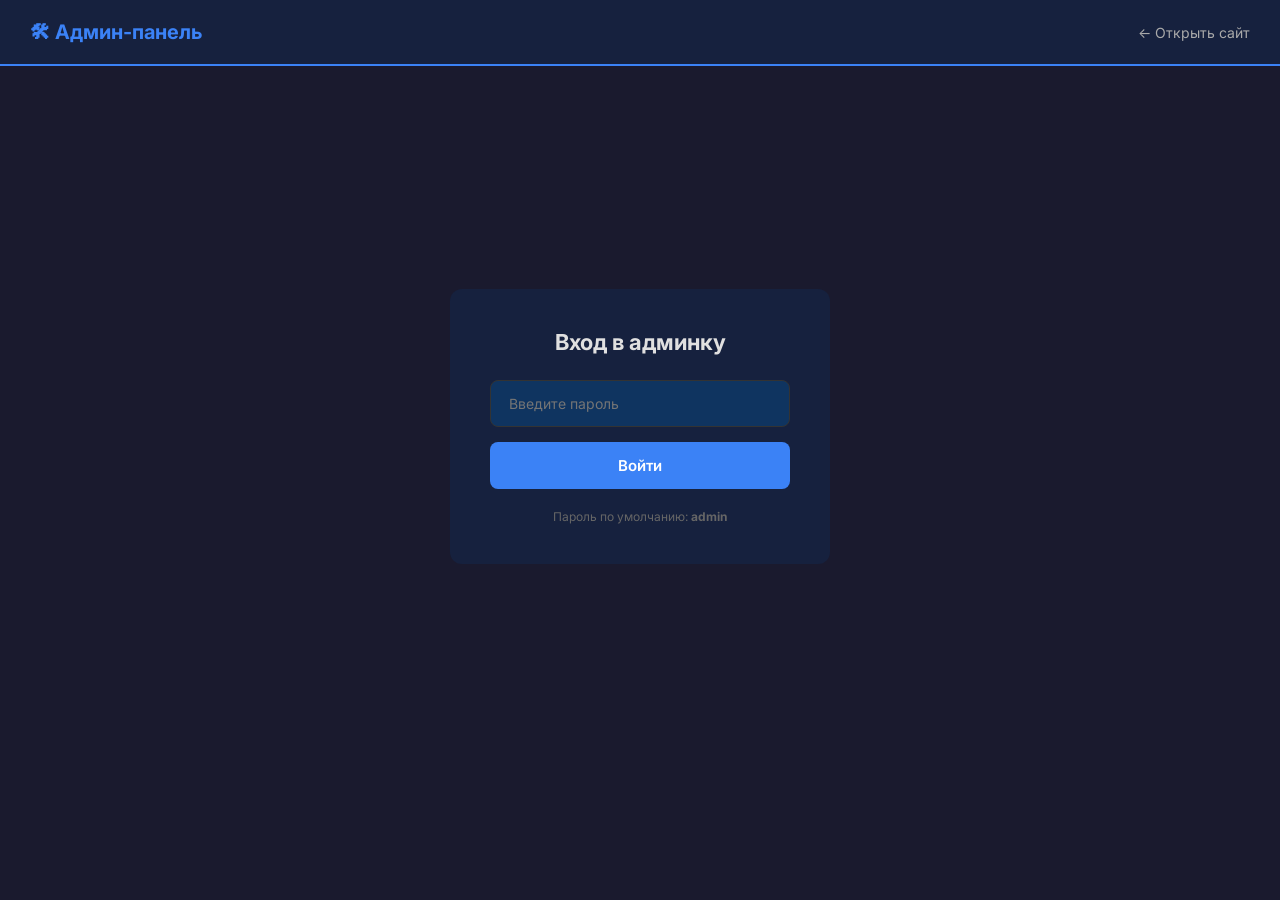
==== admin.html @ 9ea1ebc8 "Add files via upload" ====
<!DOCTYPE html>
<html lang="ru">
<head>
    <meta charset="UTF-8">
    <meta name="viewport" content="width=device-width, initial-scale=1.0">
    <title>Админ-панель — Бизнес-поддержка</title>
    <link rel="icon" type="image/png" sizes="32x32" href="images/logo_ikonka.png">
    <link href="https://fonts.googleapis.com/css2?family=Inter:wght@400;500;600;700&display=swap" rel="stylesheet">
    <style>
        * { margin: 0; padding: 0; box-sizing: border-box; }
        body {
            font-family: 'Inter', Arial, sans-serif;
            background: #1a1a2e;
            color: #e0e0e0;
            min-height: 100vh;
        }
        .admin-header {
            background: #16213e;
            padding: 20px 30px;
            border-bottom: 2px solid #3b82f6;
            display: flex;
            align-items: center;
            justify-content: space-between;
        }
        .admin-header h1 { font-size: 20px; color: #3b82f6; }
        .admin-header a {
            color: #aaa;
            text-decoration: none;
            font-size: 14px;
            transition: color 0.3s;
        }
        .admin-header a:hover { color: #3b82f6; }

        /* Login */
        .login-screen {
            display: flex;
            align-items: center;
            justify-content: center;
            min-height: 80vh;
        }
        .login-box {
            background: #16213e;
            padding: 40px;
            border-radius: 12px;
            width: 380px;
            text-align: center;
        }
        .login-box h2 { margin-bottom: 25px; font-size: 22px; }
        .login-box input {
            width: 100%;
            padding: 14px 18px;
            border: 1px solid #333;
            border-radius: 8px;
            background: #0f3460;
            color: #fff;
            font-size: 14px;
            margin-bottom: 15px;
            font-family: inherit;
        }
        .login-box input:focus { outline: none; border-color: #3b82f6; }
        .login-box button {
            width: 100%;
            padding: 14px;
            background: #3b82f6;
            border: none;
            border-radius: 8px;
            color: #fff;
            font-size: 15px;
            font-weight: 600;
            cursor: pointer;
            font-family: inherit;
            transition: background 0.3s;
        }
        .login-box button:hover { background: #2563eb; }
        .login-error {
            color: #ff6b6b;
            font-size: 13px;
            margin-bottom: 15px;
            display: none;
        }

        /* Editor */
        .editor { display: none; padding: 30px; max-width: 900px; margin: 0 auto; }
        .editor.active { display: block; }

        .section-block {
            background: #16213e;
            border-radius: 10px;
            padding: 25px;
            margin-bottom: 25px;
        }
        .section-block h2 {
            font-size: 16px;
            color: #3b82f6;
            margin-bottom: 18px;
            padding-bottom: 10px;
            border-bottom: 1px solid #333;
        }
        .field-group { margin-bottom: 15px; }
        .field-group label {
            display: block;
            font-size: 12px;
            color: #888;
            margin-bottom: 5px;
            font-weight: 500;
        }
        .field-group input,
        .field-group textarea {
            width: 100%;
            padding: 10px 14px;
            border: 1px solid #333;
            border-radius: 6px;
            background: #0f3460;
            color: #fff;
            font-size: 13px;
            font-family: inherit;
            resize: vertical;
        }
        .field-group input:focus,
        .field-group textarea:focus { outline: none; border-color: #3b82f6; }
        .field-group textarea { min-height: 60px; }

        .card-block {
            background: #0f3460;
            border-radius: 8px;
            padding: 15px;
            margin-bottom: 12px;
            border: 1px solid #1a3a6e;
        }
        .card-block h4 {
            font-size: 13px;
            color: #6ba4ff;
            margin-bottom: 10px;
        }

        .save-bar {
            position: fixed;
            bottom: 0;
            left: 0;
            right: 0;
            background: #16213e;
            padding: 15px 30px;
            border-top: 2px solid #3b82f6;
            display: flex;
            align-items: center;
            justify-content: center;
            gap: 15px;
            z-index: 100;
        }
        .save-bar button {
            padding: 12px 35px;
            border: none;
            border-radius: 8px;
            font-size: 14px;
            font-weight: 600;
            cursor: pointer;
            font-family: inherit;
            transition: all 0.3s;
        }
        .btn-save { background: #3b82f6; color: #fff; }
        .btn-save:hover { background: #2563eb; }
        .btn-download { background: #22c55e; color: #fff; }
        .btn-download:hover { background: #16a34a; }
        .btn-reset { background: #555; color: #fff; }
        .btn-reset:hover { background: #666; }

        .toast {
            position: fixed;
            top: 20px;
            right: 20px;
            background: #22c55e;
            color: #fff;
            padding: 14px 22px;
            border-radius: 8px;
            font-size: 14px;
            font-weight: 500;
            opacity: 0;
            transform: translateY(-10px);
            transition: all 0.3s;
            z-index: 200;
        }
        .toast.show { opacity: 1; transform: translateY(0); }
        .toast.error { background: #ff6b6b; }

        .hint {
            font-size: 11px;
            color: #666;
            margin-top: 3px;
        }

        @media (max-width: 639px) {
            .editor { padding: 15px; }
            .section-block { padding: 15px; }
            .save-bar { padding: 10px 15px; }
            .save-bar button { padding: 10px 20px; font-size: 13px; }
        }
    </style>
</head>
<body>

    <!-- HEADER -->
    <div class="admin-header">
        <h1>🛠 Админ-панель</h1>
        <a href="index.html" target="_blank">← Открыть сайт</a>
    </div>

    <!-- LOGIN SCREEN -->
    <div class="login-screen" id="loginScreen">
        <div class="login-box">
            <h2>Вход в админку</h2>
            <p class="login-error" id="loginError">Неверный пароль</p>
            <input type="password" id="passwordInput" placeholder="Введите пароль" onkeydown="if(event.key==='Enter')login()">
            <button onclick="login()">Войти</button>
            <p style="margin-top:20px;font-size:12px;color:#666;">Пароль по умолчанию: <strong>admin</strong></p>
        </div>
    </div>

    <!-- EDITOR -->
    <div class="editor" id="editor"></div>

    <!-- SAVE BAR -->
    <div class="save-bar" id="saveBar" style="display:none;">
        <button class="btn-reset" onclick="loadContent()">↺ Сбросить</button>
        <button class="btn-save" onclick="saveToLocalStorage()">💾 Сохранить</button>
        <button class="btn-download" onclick="downloadJSON()">⬇ Скачать content.json</button>
    </div>

    <!-- TOAST -->
    <div class="toast" id="toast"></div>

    <script>
    let contentData = null;
    const ADMIN_PASSWORD = 'admin';

    function login() {
        const pass = document.getElementById('passwordInput').value;
        if (pass === ADMIN_PASSWORD) {
            document.getElementById('loginScreen').style.display = 'none';
            document.getElementById('editor').classList.add('active');
            document.getElementById('saveBar').style.display = 'flex';
            loadContent();
        } else {
            document.getElementById('loginError').style.display = 'block';
        }
    }

    async function loadContent() {
        try {
            // Сначала пробуем загрузить из localStorage (если есть сохранённые изменения)
            const saved = localStorage.getItem('siteContent');
            if (saved) {
                contentData = JSON.parse(saved);
            } else {
                const resp = await fetch('content.json');
                contentData = await resp.json();
            }
            renderEditor();
        } catch(e) {
            showToast('Ошибка загрузки: ' + e.message, true);
        }
    }

    function renderEditor() {
        const d = contentData;
        let html = '';

        // HEADER
        html += `<div class="section-block">
            <h2>📌 Шапка сайта</h2>
            <div class="field-group">
                <label>Название компании</label>
                <input type="text" data-path="header.logoText" value="${esc(d.header.logoText)}">
            </div>
            <div class="field-group">
                <label>Email</label>
                <input type="text" data-path="header.email" value="${esc(d.header.email)}">
            </div>
            <div class="field-group">
                <label>Telegram ссылка</label>
                <input type="text" data-path="header.telegram" value="${esc(d.header.telegram)}">
            </div>
        </div>`;

        // HERO
        html += `<div class="section-block">
            <h2>🏠 Главный экран (Hero)</h2>
            <div class="field-group">
                <label>Заголовок (HTML допустим: &lt;span&gt; для выделения синим)</label>
                <textarea data-path="hero.title" rows="3">${esc(d.hero.title)}</textarea>
            </div>
            <div class="field-group">
                <label>Бейджи (через запятую)</label>
                <input type="text" data-path="hero.badges" value="${esc(d.hero.badges.join(' | '))}">
                <p class="hint">Разделитель: | (вертикальная черта)</p>
            </div>
            <div class="field-group">
                <label>Текст кнопки</label>
                <input type="text" data-path="hero.ctaButton" value="${esc(d.hero.ctaButton)}">
            </div>
        </div>`;

        // PRICING
        html += `<div class="section-block">
            <h2>💰 Тарифы</h2>
            <div class="field-group">
                <label>Заголовок секции</label>
                <input type="text" data-path="pricing.title" value="${esc(d.pricing.title)}">
            </div>
            <div class="field-group">
                <label>Подзаголовок</label>
                <input type="text" data-path="pricing.subtitle" value="${esc(d.pricing.subtitle)}">
            </div>
            <div class="field-group">
                <label>Текст кнопки</label>
                <input type="text" data-path="pricing.buttonText" value="${esc(d.pricing.buttonText)}">
            </div>`;
        d.pricing.rows.forEach((row, i) => {
            html += `<div class="card-block">
                <h4>Тариф ${i+1}</h4>
                <div class="field-group">
                    <label>Оборот</label>
                    <input type="text" data-path="pricing.rows[${i}].turnover" value="${esc(row.turnover)}">
                </div>
                <div class="field-group">
                    <label>Ставка</label>
                    <input type="text" data-path="pricing.rows[${i}].rate" value="${esc(row.rate)}">
                </div>
            </div>`;
        });
        html += `</div>`;

        // WHY US
        html += `<div class="section-block">
            <h2>⭐ Почему мы</h2>
            <div class="field-group">
                <label>Заголовок секции</label>
                <input type="text" data-path="whyUs.title" value="${esc(d.whyUs.title)}">
            </div>`;
        d.whyUs.cards.forEach((card, i) => {
            html += `<div class="card-block">
                <h4>Карточка ${i+1}</h4>
                <div class="field-group">
                    <label>Бейдж</label>
                    <input type="text" data-path="whyUs.cards[${i}].badge" value="${esc(card.badge)}">
                </div>
                <div class="field-group">
                    <label>Заголовок</label>
                    <input type="text" data-path="whyUs.cards[${i}].title" value="${esc(card.title)}">
                </div>
                <div class="field-group">
                    <label>Описание</label>
                    <textarea data-path="whyUs.cards[${i}].text" rows="2">${esc(card.text)}</textarea>
                </div>
            </div>`;
        });
        html += `</div>`;

        // QUIZ
        html += `<div class="section-block">
            <h2>📋 Квиз</h2>
            <div class="field-group">
                <label>Заголовок квиза</label>
                <input type="text" data-path="quiz.title" value="${esc(d.quiz.title)}">
            </div>
            <div class="field-group">
                <label>Вопрос шага 1</label>
                <input type="text" data-path="quiz.step1Question" value="${esc(d.quiz.step1Question)}">
            </div>
            <div class="field-group">
                <label>Варианты шага 1 (через |)</label>
                <input type="text" data-path="quiz.step1Options" value="${esc(d.quiz.step1Options.join(' | '))}">
            </div>
            <div class="field-group">
                <label>Вопрос шага 2</label>
                <input type="text" data-path="quiz.step2Question" value="${esc(d.quiz.step2Question)}">
            </div>
            <div class="field-group">
                <label>Варианты шага 2 (через |)</label>
                <input type="text" data-path="quiz.step2Options" value="${esc(d.quiz.step2Options.join(' | '))}">
            </div>
            <div class="field-group">
                <label>Текст кнопки «Отправить»</label>
                <input type="text" data-path="quiz.submitButton" value="${esc(d.quiz.submitButton)}">
            </div>
        </div>`;

        // CHEQUES
        html += `<div class="section-block">
            <h2>🧾 Чеки</h2>
            <div class="field-group">
                <label>Заголовок (HTML допустим)</label>
                <input type="text" data-path="cheques.title" value="${esc(d.cheques.title)}">
            </div>
            <div class="field-group">
                <label>Подзаголовок</label>
                <textarea data-path="cheques.subtitle" rows="2">${esc(d.cheques.subtitle)}</textarea>
            </div>
            <div class="field-group">
                <label>Список преимуществ (через |)</label>
                <textarea data-path="cheques.list" rows="3">${esc(d.cheques.list.join(' | '))}</textarea>
            </div>
            <div class="field-group">
                <label>Текст основной кнопки</label>
                <input type="text" data-path="cheques.buttonPrimary" value="${esc(d.cheques.buttonPrimary)}">
            </div>
            <div class="field-group">
                <label>Текст вторичной кнопки</label>
                <input type="text" data-path="cheques.buttonSecondary" value="${esc(d.cheques.buttonSecondary)}">
            </div>
        </div>`;

        // CTA BOTTOM
        html += `<div class="section-block">
            <h2>📞 Нижний блок (CTA)</h2>
            <div class="field-group">
                <label>Заголовок</label>
                <input type="text" data-path="ctaBottom.title" value="${esc(d.ctaBottom.title)}">
            </div>
            <div class="field-group">
                <label>Подзаголовок</label>
                <input type="text" data-path="ctaBottom.subtitle" value="${esc(d.ctaBottom.subtitle)}">
            </div>
            <div class="field-group">
                <label>Текст синей кнопки</label>
                <input type="text" data-path="ctaBottom.buttonPrimary" value="${esc(d.ctaBottom.buttonPrimary)}">
            </div>
            <div class="field-group">
                <label>Текст кнопки Telegram</label>
                <input type="text" data-path="ctaBottom.buttonSecondary" value="${esc(d.ctaBottom.buttonSecondary)}">
            </div>
        </div>`;

        // POPUP
        html += `<div class="section-block">
            <h2>💬 Popup-форма</h2>
            <div class="field-group">
                <label>Заголовок формы</label>
                <input type="text" data-path="popup.title" value="${esc(d.popup.title)}">
            </div>
            <div class="field-group">
                <label>Текст кнопки отправки</label>
                <input type="text" data-path="popup.submitButton" value="${esc(d.popup.submitButton)}">
            </div>
        </div>`;

        document.getElementById('editor').innerHTML = html;
    }

    function esc(str) {
        return String(str).replace(/&/g,'&amp;').replace(/</g,'&lt;').replace(/>/g,'&gt;').replace(/"/g,'&quot;');
    }

    function collectData() {
        const d = JSON.parse(JSON.stringify(contentData));
        document.querySelectorAll('[data-path]').forEach(el => {
            const path = el.dataset.path;
            let val = el.value;

            // Обработка массивов (разделитель |)
            if (path === 'hero.badges' || path === 'quiz.step1Options' || path === 'quiz.step2Options' || path === 'cheques.list') {
                val = val.split('|').map(s => s.trim()).filter(s => s);
            }

            // Устанавливаем значение по пути
            setByPath(d, path, val);
        });
        return d;
    }

    function setByPath(obj, path, value) {
        const parts = path.replace(/\[(\d+)\]/g, '.$1').split('.');
        let current = obj;
        for (let i = 0; i < parts.length - 1; i++) {
            current = current[parts[i]];
        }
        current[parts[parts.length - 1]] = value;
    }

    function saveToLocalStorage() {
        const data = collectData();
        localStorage.setItem('siteContent', JSON.stringify(data));
        showToast('✅ Изменения сохранены! Обновите главную страницу.');
    }

    function downloadJSON() {
        const data = collectData();
        const blob = new Blob([JSON.stringify(data, null, 2)], { type: 'application/json' });
        const url = URL.createObjectURL(blob);
        const a = document.createElement('a');
        a.href = url;
        a.download = 'content.json';
        a.click();
        URL.revokeObjectURL(url);
        showToast('✅ Файл content.json скачан. Загрузите его на сервер.');
    }

    function showToast(msg, isError) {
        const t = document.getElementById('toast');
        t.textContent = msg;
        t.className = 'toast show' + (isError ? ' error' : '');
        setTimeout(() => t.className = 'toast', 3000);
    }
    </script>
</body>
</html>
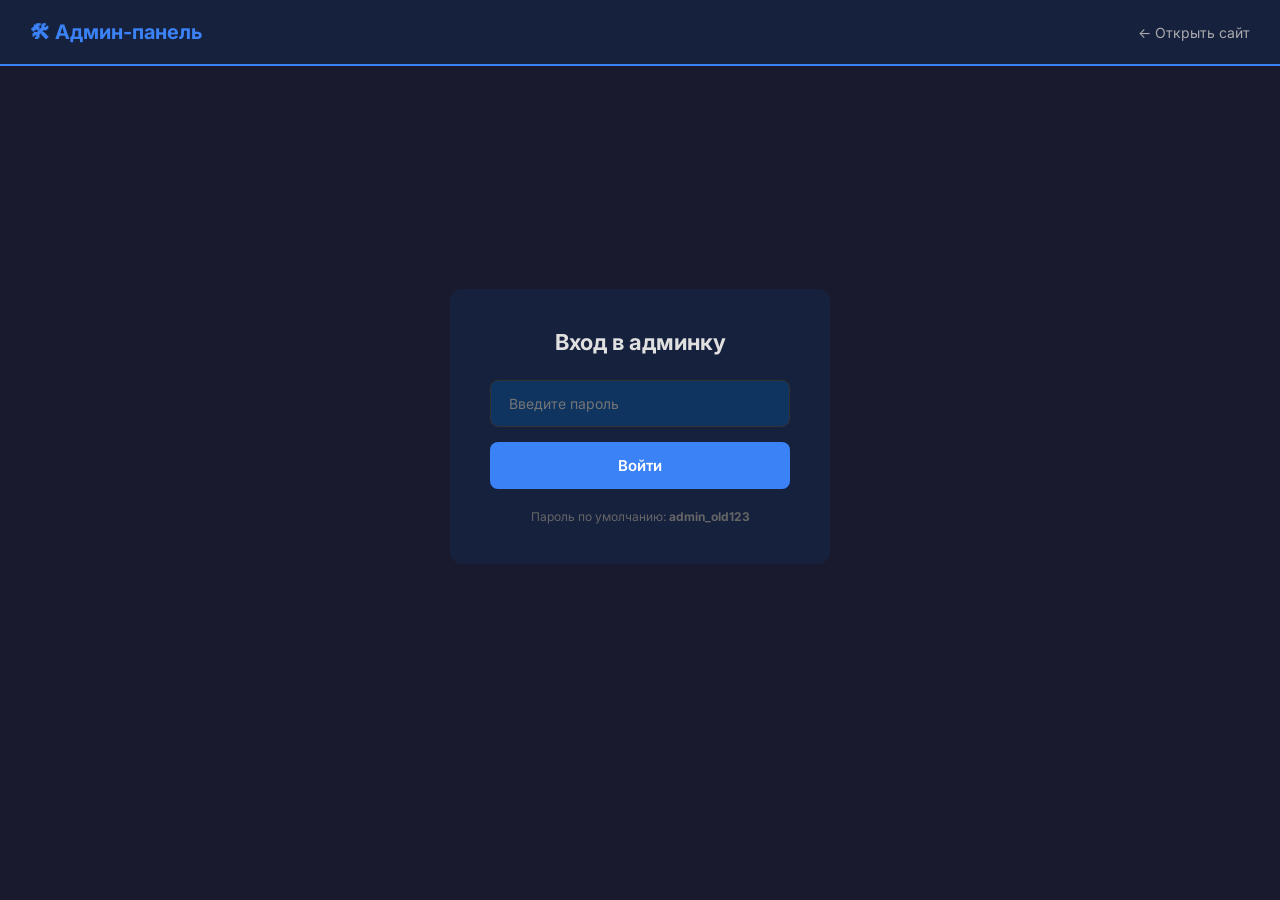
==== commit f5d7ccf9: "Add files via upload" ====
--- a/admin.html
+++ b/admin.html
@@ -211,7 +211,7 @@
             <p class="login-error" id="loginError">Неверный пароль</p>
             <input type="password" id="passwordInput" placeholder="Введите пароль" onkeydown="if(event.key==='Enter')login()">
             <button onclick="login()">Войти</button>
-            <p style="margin-top:20px;font-size:12px;color:#666;">Пароль по умолчанию: <strong>admin</strong></p>
+            <p style="margin-top:20px;font-size:12px;color:#666;">Пароль по умолчанию: <strong>admin_old123</strong></p>
         </div>
     </div>
 
@@ -443,15 +443,155 @@
             </div>
         </div>`;
 
+        // STYLES
+        if (!d.styles) d.styles = {};
+        const defaultStyles = {
+            heroTitle: { fontSize: '', color: '' },
+            heroBadge: { fontSize: '', color: '', borderColor: '' },
+            heroCta: { fontSize: '', color: '', bgColor: '' },
+            pricingTitle: { fontSize: '', color: '' },
+            pricingSubtitle: { fontSize: '', color: '' },
+            pricingRow: { fontSize: '', color: '' },
+            whyUsTitle: { fontSize: '', color: '' },
+            whyUsBadge: { fontSize: '', color: '', borderColor: '' },
+            whyUsCardTitle: { fontSize: '', color: '' },
+            whyUsCardText: { fontSize: '', color: '' },
+            quizTitle: { fontSize: '', color: '' },
+            quizQuestion: { fontSize: '', color: '' },
+            quizOption: { fontSize: '', color: '', bgColor: '' },
+            quizSubmit: { fontSize: '', color: '', bgColor: '' },
+            chequesTitle: { fontSize: '', color: '' },
+            chequesSubtitle: { fontSize: '', color: '' },
+            chequesListItem: { fontSize: '', color: '' },
+            ctaTitle: { fontSize: '', color: '' },
+            ctaSubtitle: { fontSize: '', color: '' },
+            ctaBtnPrimary: { fontSize: '', color: '', bgColor: '' },
+            ctaBtnSecondary: { fontSize: '', color: '', borderColor: '' },
+            popupTitle: { fontSize: '', color: '' },
+            headerLogo: { fontSize: '', color: '' },
+            headerCheques: { fontSize: '', color: '', borderColor: '' },
+            headerEmail: { fontSize: '', color: '' }
+        };
+        for (const key in defaultStyles) {
+            if (!d.styles[key]) d.styles[key] = defaultStyles[key];
+        }
+
+        html += `<div class="section-block">
+            <h2>🎨 Оформление — Шапка</h2>
+            ${styleBlock('headerLogo', 'Логотип (текст)', d.styles.headerLogo, ['fontSize','color'])}
+            ${styleBlock('headerCheques', 'Кнопка «Кассовые чеки»', d.styles.headerCheques, ['fontSize','color','borderColor'])}
+            ${styleBlock('headerEmail', 'Email', d.styles.headerEmail, ['fontSize','color'])}
+        </div>`;
+
+        html += `<div class="section-block">
+            <h2>🎨 Оформление — Главный экран</h2>
+            ${styleBlock('heroTitle', 'Заголовок Hero', d.styles.heroTitle, ['fontSize','color'])}
+            ${styleBlock('heroBadge', 'Бейджи', d.styles.heroBadge, ['fontSize','color','borderColor'])}
+            ${styleBlock('heroCta', 'Кнопка CTA', d.styles.heroCta, ['fontSize','color','bgColor'])}
+        </div>`;
+
+        html += `<div class="section-block">
+            <h2>🎨 Оформление — Тарифы</h2>
+            ${styleBlock('pricingTitle', 'Заголовок секции', d.styles.pricingTitle, ['fontSize','color'])}
+            ${styleBlock('pricingSubtitle', 'Подзаголовок', d.styles.pricingSubtitle, ['fontSize','color'])}
+            ${styleBlock('pricingRow', 'Строки таблицы', d.styles.pricingRow, ['fontSize','color'])}
+        </div>`;
+
+        html += `<div class="section-block">
+            <h2>🎨 Оформление — Почему мы</h2>
+            ${styleBlock('whyUsTitle', 'Заголовок секции', d.styles.whyUsTitle, ['fontSize','color'])}
+            ${styleBlock('whyUsBadge', 'Бейджи карточек', d.styles.whyUsBadge, ['fontSize','color','borderColor'])}
+            ${styleBlock('whyUsCardTitle', 'Заголовки карточек', d.styles.whyUsCardTitle, ['fontSize','color'])}
+            ${styleBlock('whyUsCardText', 'Текст карточек', d.styles.whyUsCardText, ['fontSize','color'])}
+        </div>`;
+
+        html += `<div class="section-block">
+            <h2>🎨 Оформление — Квиз</h2>
+            ${styleBlock('quizTitle', 'Заголовок квиза', d.styles.quizTitle, ['fontSize','color'])}
+            ${styleBlock('quizQuestion', 'Вопросы', d.styles.quizQuestion, ['fontSize','color'])}
+            ${styleBlock('quizOption', 'Варианты ответов', d.styles.quizOption, ['fontSize','color','bgColor'])}
+            ${styleBlock('quizSubmit', 'Кнопка отправки', d.styles.quizSubmit, ['fontSize','color','bgColor'])}
+        </div>`;
+
+        html += `<div class="section-block">
+            <h2>🎨 Оформление — Чеки</h2>
+            ${styleBlock('chequesTitle', 'Заголовок секции', d.styles.chequesTitle, ['fontSize','color'])}
+            ${styleBlock('chequesSubtitle', 'Подзаголовок', d.styles.chequesSubtitle, ['fontSize','color'])}
+            ${styleBlock('chequesListItem', 'Пункты списка', d.styles.chequesListItem, ['fontSize','color'])}
+        </div>`;
+
+        html += `<div class="section-block">
+            <h2>🎨 Оформление — Нижний блок (CTA)</h2>
+            ${styleBlock('ctaTitle', 'Заголовок', d.styles.ctaTitle, ['fontSize','color'])}
+            ${styleBlock('ctaSubtitle', 'Подзаголовок', d.styles.ctaSubtitle, ['fontSize','color'])}
+            ${styleBlock('ctaBtnPrimary', 'Синяя кнопка', d.styles.ctaBtnPrimary, ['fontSize','color','bgColor'])}
+            ${styleBlock('ctaBtnSecondary', 'Кнопка-обводка', d.styles.ctaBtnSecondary, ['fontSize','color','borderColor'])}
+        </div>`;
+
+        html += `<div class="section-block">
+            <h2>🎨 Оформление — Popup</h2>
+            ${styleBlock('popupTitle', 'Заголовок формы', d.styles.popupTitle, ['fontSize','color'])}
+        </div>`;
+
         document.getElementById('editor').innerHTML = html;
+
+        // Синхронизация color picker ↔ text input
+        document.querySelectorAll('input[type="color"][data-path^="styles."]').forEach(colorInput => {
+            const path = colorInput.dataset.path;
+            const textInputs = document.querySelectorAll('input[type="text"][data-path="' + path + '"]');
+            textInputs.forEach(textInput => {
+                colorInput.addEventListener('input', function() {
+                    textInput.value = this.value;
+                    textInput._userChanged = true;
+                });
+                textInput.addEventListener('input', function() {
+                    if (this.value && /^#[0-9a-fA-F]{6}$/.test(this.value)) {
+                        colorInput.value = this.value;
+                        colorInput._userChanged = true;
+                    }
+                });
+            });
+        });
     }
 
     function esc(str) {
         return String(str).replace(/&/g,'&amp;').replace(/</g,'&lt;').replace(/>/g,'&gt;').replace(/"/g,'&quot;');
     }
 
+    function styleBlock(key, label, style, fields) {
+        const labels = {
+            fontSize: 'Размер шрифта (px)',
+            color: 'Цвет текста',
+            bgColor: 'Цвет фона',
+            borderColor: 'Цвет рамки'
+        };
+        let html = `<div class="card-block" style="padding:12px 15px;">
+            <h4 style="margin-bottom:8px;">${label}</h4>
+            <div style="display:flex;gap:10px;flex-wrap:wrap;align-items:flex-end;">`;
+        fields.forEach(f => {
+            const val = (style && style[f]) || '';
+            if (f === 'fontSize') {
+                html += `<div style="flex:1;min-width:120px;">
+                    <label style="font-size:11px;color:#888;">${labels[f]}</label>
+                    <input type="number" min="8" max="72" data-path="styles.${key}.${f}" value="${esc(val)}" placeholder="по умолч." style="margin-top:3px;">
+                </div>`;
+            } else {
+                html += `<div style="min-width:100px;">
+                    <label style="font-size:11px;color:#888;">${labels[f]}</label>
+                    <div style="display:flex;gap:5px;align-items:center;margin-top:3px;">
+                        <input type="color" data-path="styles.${key}.${f}" value="${val || '#ffffff'}" style="width:36px;height:36px;padding:2px;cursor:pointer;border:1px solid #333;border-radius:6px;background:#0f3460;">
+                        <input type="text" data-path="styles.${key}.${f}" value="${esc(val)}" placeholder="пусто = по умолч." style="flex:1;font-size:12px;">
+                    </div>
+                </div>`;
+            }
+        });
+        html += `</div></div>`;
+        return html;
+    }
+
     function collectData() {
         const d = JSON.parse(JSON.stringify(contentData));
+        if (!d.styles) d.styles = {};
         document.querySelectorAll('[data-path]').forEach(el => {
             const path = el.dataset.path;
             let val = el.value;
@@ -459,6 +599,19 @@
             // Обработка массивов (разделитель |)
             if (path === 'hero.badges' || path === 'quiz.step1Options' || path === 'quiz.step2Options' || path === 'cheques.list') {
                 val = val.split('|').map(s => s.trim()).filter(s => s);
+            }
+
+            // Обработка стилей: color picker и text input для одного пути
+            if (path.startsWith('styles.')) {
+                if (val === '' || val === '#ffffff' || val === '#000000') {
+                    // Проверяем: если это color input и значение дефолтное — пропускаем
+                    if (el.type === 'color' && !el._userChanged) {
+                        // Не перезаписываем текстовое поле
+                        return;
+                    }
+                }
+                setByPath(d, path, val);
+                return;
             }
 
             // Устанавливаем значение по пути
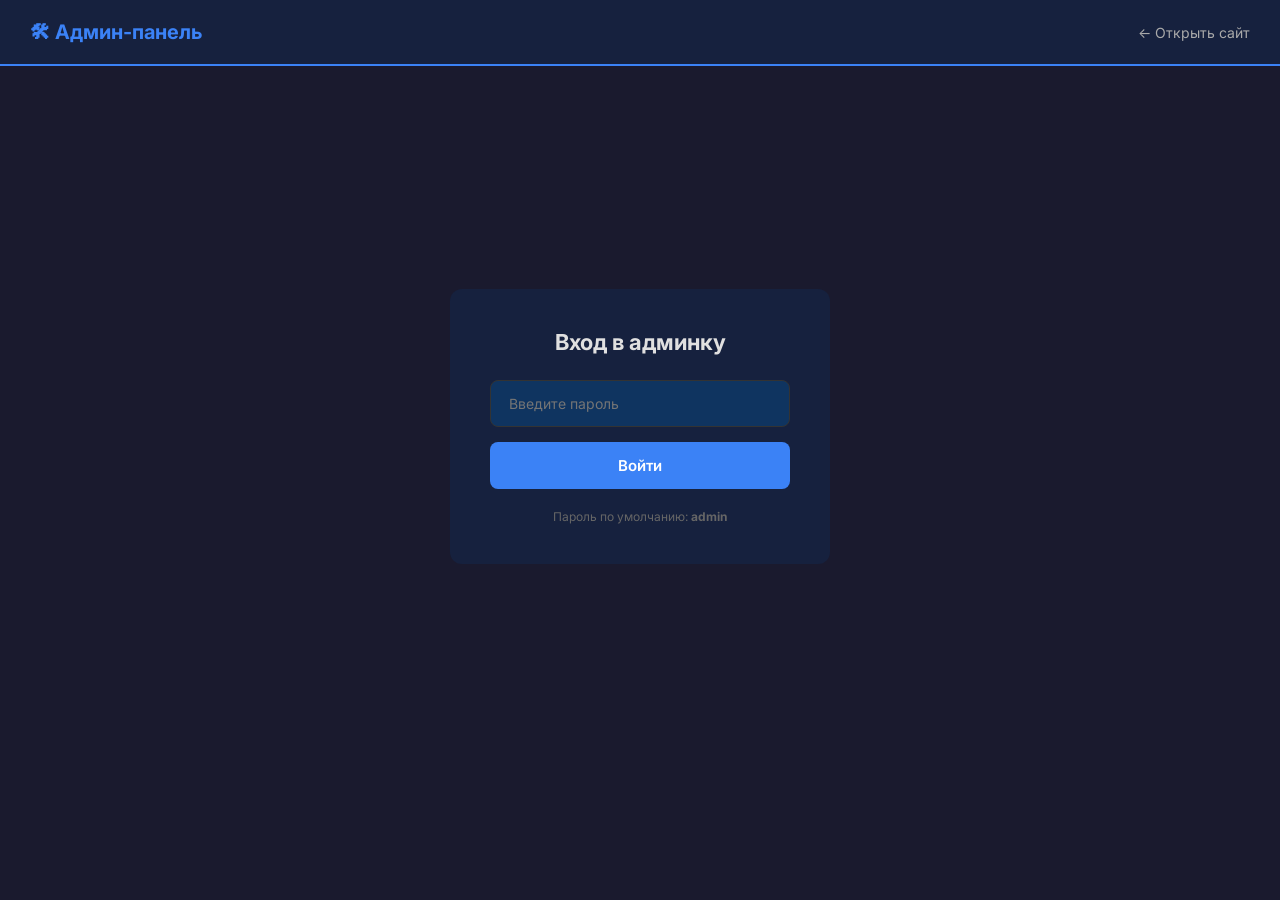
==== commit 2cde40a5: "Update admin.html" ====
--- a/admin.html
+++ b/admin.html
@@ -211,7 +211,7 @@
             <p class="login-error" id="loginError">Неверный пароль</p>
             <input type="password" id="passwordInput" placeholder="Введите пароль" onkeydown="if(event.key==='Enter')login()">
             <button onclick="login()">Войти</button>
-            <p style="margin-top:20px;font-size:12px;color:#666;">Пароль по умолчанию: <strong>admin_old123</strong></p>
+            <p style="margin-top:20px;font-size:12px;color:#666;">Пароль по умолчанию: <strong>admin</strong></p>
         </div>
     </div>
 
